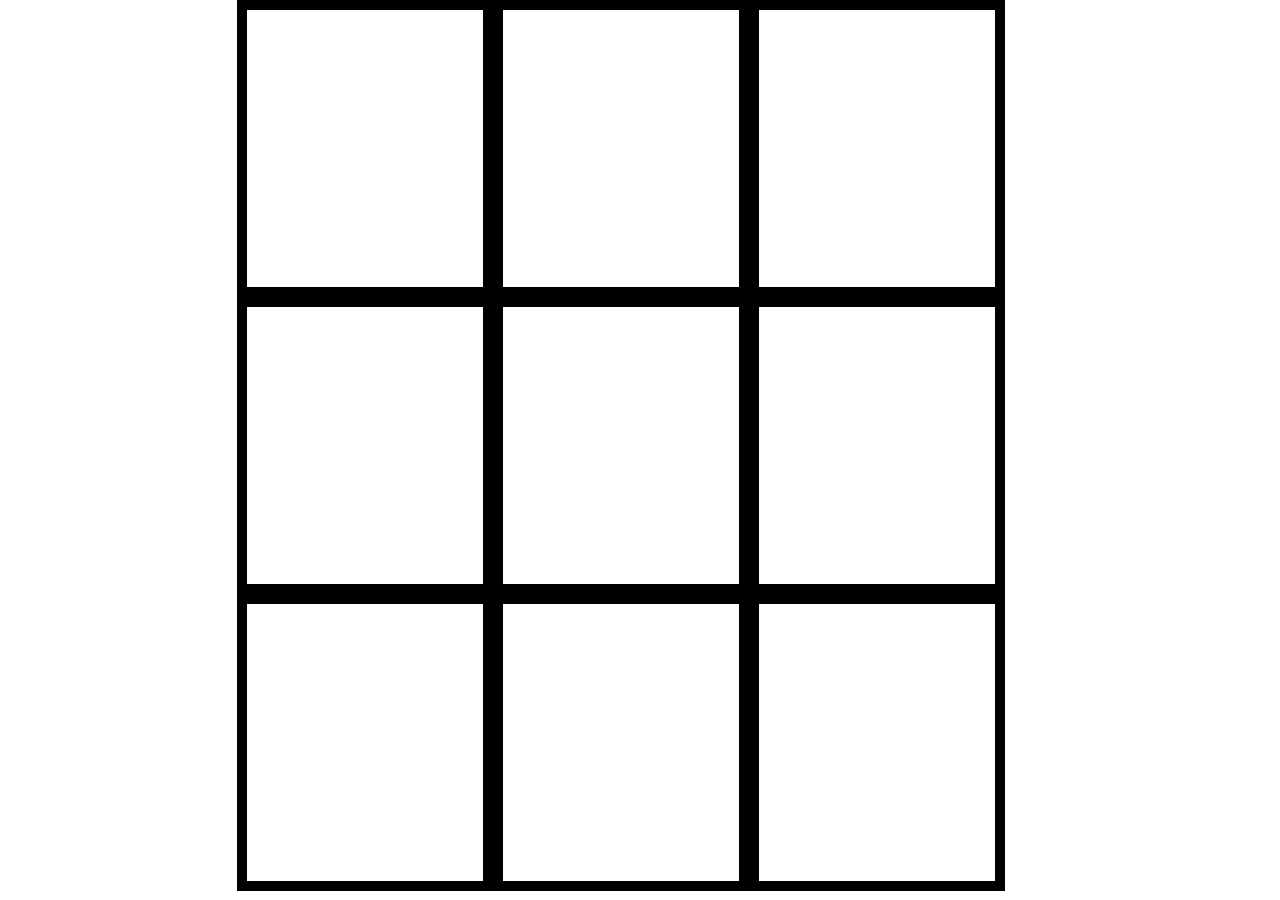
==== index.html @ aeab166d "indexed the main" ====
<!DOCTYPE html>
<html lang="en">
<head>
    <meta charset="UTF-8">
    <meta name="viewport" content="width=device-width, initial-scale=1.0">
    <link rel="stylesheet" type="text/css" href="game.css">
    <title>Super Tic Tac toe</title>
</head>
<body>
    <div class="game-pad">
        <div class="box tab1" onclick="displayValue(1)">
            <!-- <div class="box-selectX">
                <div class="Xbar1"></div>
                <div class="Xbar2"></div>
            </div>
             <div class="box-selectO">
                <div class="Ocircle1"></div>
                
            </div> -->
        </div>
        <div class="box tab2" onclick="displayValue(2)">

        </div>
        <div class="box tab3" onclick="displayValue(3)">

        </div>
        <div class="box tab4" onclick="displayValue(4)">

        </div>
        <div class="box tab5" onclick="displayValue(5)">

        </div>
        <div class="box tab6" onclick="displayValue(6)">

        </div>
        <div class="box tab7" onclick="displayValue(7)">

        </div>
        <div class="box tab8" onclick="displayValue(8)">

        </div>
        <div class="box tab9" onclick="displayValue(9)">

        </div>

    </div>
    <div class="result">
        <p>Refresh the page to play again</p>
    </div>

    <script>
        
        // document.querySelector('.tab1').addEventListener("click", displayValue(1))
        gameArray = [,,,,,,,,,]
        // console.log(gameArray.length)

        state = 0
        displayValue = (i) => {
            
            //for the first box
            if (i == 1){
            if (state == 0) {
                document.querySelector('.tab1').innerHTML =
                `<div class="box-selectX">
                <div class="Xbar1"></div>
                <div class="Xbar2"></div>`;

                gameArray[i-1] = 1;
                // console.log(gameArray[0]);

                state++;
                document.querySelector('.tab1').onclick = "sleep()"
            }
            else if (state == 1) {
                document.querySelector('.tab1').innerHTML =
                `<div class="box-selectO">
                <div class="Ocircle1"></div>
                `;

                gameArray[i-1] = 2;

                state--;
                document.querySelector('.tab1').onclick = "sleep()"
            }}
            //end for first box

            //for the second box
            if (i == 2){
            if (state == 0) {
                document.querySelector('.tab2').innerHTML =
                `<div class="box-selectX">
                <div class="Xbar1"></div>
                <div class="Xbar2"></div>`;

                gameArray[i-1] = 1;

                state++;
                document.querySelector('.tab2').onclick = "sleep()"
            }
            else if (state == 1) {
                document.querySelector('.tab2').innerHTML =
                `<div class="box-selectO">
                <div class="Ocircle1"></div>
                `;

                gameArray[i-1] = 2;

                state--;
                document.querySelector('.tab2').onclick = "sleep()"
            }}
            //end for second box


            //for the third box
            if (i == 3){
            if (state == 0) {
                document.querySelector('.tab3').innerHTML =
                `<div class="box-selectX">
                <div class="Xbar1"></div>
                <div class="Xbar2"></div>`;

                gameArray[i-1] = 1;

                state++;
                document.querySelector('.tab3').onclick = "sleep()"
            }
            else if (state == 1) {
                document.querySelector('.tab3').innerHTML =
                `<div class="box-selectO">
                <div class="Ocircle1"></div>
                `;

                gameArray[i-1] = 2;

                state--;
                document.querySelector('.tab3').onclick = "sleep()"
            }}
            //end for third box


            //for the fourth box
            if (i == 4){
            if (state == 0) {
                document.querySelector('.tab4').innerHTML =
                `<div class="box-selectX">
                <div class="Xbar1"></div>
                <div class="Xbar2"></div>`;

                gameArray[i-1] = 1;

                state++;
                document.querySelector('.tab4').onclick = "sleep()"
            }
            else if (state == 1) {
                document.querySelector('.tab4').innerHTML =
                `<div class="box-selectO">
                <div class="Ocircle1"></div>
                `;

                gameArray[i-1] = 2;

                state--;
                document.querySelector('.tab4').onclick = "sleep()"
            }}
            //end for fourth box


            //fifth box start
            if (i == 5){
            if (state == 0) {
                document.querySelector('.tab5').innerHTML =
                `<div class="box-selectX">
                <div class="Xbar1"></div>
                <div class="Xbar2"></div>`;

                gameArray[i-1] = 1;

                state++;
                document.querySelector('.tab5').onclick = "sleep()"
            }
            else if (state == 1) {
                document.querySelector('.tab5').innerHTML =
                `<div class="box-selectO">
                <div class="Ocircle1"></div>
                `;

                gameArray[i-1] = 2;

                state--;
                document.querySelector('.tab5').onclick = "sleep()"
            }}
            //fifth box end


            //sixth box start
            if (i == 6){
            if (state == 0) {
                document.querySelector('.tab6').innerHTML =
                `<div class="box-selectX">
                <div class="Xbar1"></div>
                <div class="Xbar2"></div>`;

                gameArray[i-1] = 1;

                state++;
                document.querySelector('.tab6').onclick = "sleep()"
            }
            else if (state == 1) {
                document.querySelector('.tab6').innerHTML =
                `<div class="box-selectO">
                <div class="Ocircle1"></div>
                `;

                gameArray[i-1] = 2;

                state--;
                document.querySelector('.tab6').onclick = "sleep()"
            }}
            //sixth box end


            //seventh box start
            if (i == 7){
            if (state == 0) {
                document.querySelector('.tab7').innerHTML =
                `<div class="box-selectX">
                <div class="Xbar1"></div>
                <div class="Xbar2"></div>`;

                gameArray[i-1] = 1;

                state++;
                document.querySelector('.tab7').onclick = "sleep()"
            }
            else if (state == 1) {
                document.querySelector('.tab7').innerHTML =
                `<div class="box-selectO">
                <div class="Ocircle1"></div>
                `;

                gameArray[i-1] = 2;

                state--;
                document.querySelector('.tab7').onclick = "sleep()"
            }}
            //seventh box end


            //eight box start
            if (i == 8){
            if (state == 0) {
                document.querySelector('.tab8').innerHTML =
                `<div class="box-selectX">
                <div class="Xbar1"></div>
                <div class="Xbar2"></div>`;

                gameArray[i-1] = 1;

                state++;
                document.querySelector('.tab8').onclick = "sleep()"
            }
            else if (state == 1) {
                document.querySelector('.tab8').innerHTML =
                `<div class="box-selectO">
                <div class="Ocircle1"></div>
                `;

                gameArray[i-1] = 2;

                state--;
                document.querySelector('.tab8').onclick = "sleep()"
            }}
            //eight box end


            //ninth box start
            if (i == 9){
            if (state == 0) {
                document.querySelector('.tab9').innerHTML =
                `<div class="box-selectX">
                <div class="Xbar1"></div>
                <div class="Xbar2"></div>`;

                gameArray[i-1] = 1;

                state++;
                document.querySelector('.tab9').onclick = "sleep()"
            }
            else if (state == 1) {
                document.querySelector('.tab9').innerHTML =
                `<div class="box-selectO">
                <div class="Ocircle1"></div>
                `;

                gameArray[i-1] = 2;

                state--;
                document.querySelector('.tab9').onclick = "sleep()"
            }}
            //ninth box end

            console.log(gameArray)

            checkWin();
        }

        checkWin = () => {
            //checking win condition //we can also run a loop on the horizontal,
            // vertical or diagonal to run 3(2 for diagonal) times and add 1 to the indexes each time
            //but i'll just use this to better my edits

            //starting horizontally
            //firstrow
            if (gameArray[0] == gameArray[1] && gameArray[0] == gameArray[2] &&
                gameArray[0] == 1 ){
                document.querySelector('.result').innerHTML = "X wins by the first row"
                document.querySelector('.result').style.display = "flex";
            }
                //firstrow
                else if (gameArray[0] == gameArray[1] && gameArray[0] == gameArray[2] &&
                    gameArray[0] == 2 ){
                    document.querySelector('.result').innerHTML = "O wins by the first row"
                    document.querySelector('.result').style.display = "flex";
                }

            //second row
           else if (gameArray[3] == gameArray[4] && gameArray[3] == gameArray[5] &&
                gameArray[3] == 1 ){
                document.querySelector('.result').innerHTML = "X wins by the second row"
                document.querySelector('.result').style.display = "flex";
            }
                else if (gameArray[3] == gameArray[4] && gameArray[3] == gameArray[5] &&
                    gameArray[3] == 2 ){
                    document.querySelector('.result').innerHTML = "O wins by the second row"
                    document.querySelector('.result').style.display = "flex";
                }

            //third row
           else if (gameArray[6] === gameArray[7] && gameArray[6] === gameArray[8] &&
                gameArray[6] == 1 ){
                document.querySelector('.result').innerHTML = "X wins by the third row"
                document.querySelector('.result').style.display = "flex";
            }
                else if (gameArray[6] === gameArray[7] && gameArray[6] === gameArray[8] &&
                    gameArray[6] == 2 ){
                    document.querySelector('.result').innerHTML = "O wins by the third row"
                    document.querySelector('.result').style.display = "flex";
                }
            
            //going vertically
            //first column
           else if (gameArray[0] == gameArray[3] && gameArray[0] == gameArray[6] &&
                gameArray[0] == 1 ){
                document.querySelector('.result').innerHTML = "X wins by the first column"
                document.querySelector('.result').style.display = "flex";
            }
                //first column
                else if (gameArray[0] == gameArray[3] && gameArray[0] == gameArray[6] &&
                    gameArray[0] == 2 ){
                    document.querySelector('.result').innerHTML = "O wins by the first column"
                    document.querySelector('.result').style.display = "flex";
                }

            //second column
            else if (gameArray[1] == gameArray[4] && gameArray[1] == gameArray[7] &&
                gameArray[1] == 1 ){
                document.querySelector('.result').innerHTML = "X wins by the second column"
                document.querySelector('.result').style.display = "flex";
            }
                //second column
                else if (gameArray[1] == gameArray[4] && gameArray[1] == gameArray[7] &&
                    gameArray[1] == 2 ){
                    document.querySelector('.result').innerHTML = "O wins by the second column"
                    document.querySelector('.result').style.display = "flex";
                }

            //third column
            else if (gameArray[2] == gameArray[5] && gameArray[2] == gameArray[8] &&
                gameArray[2] == 1 ){
                document.querySelector('.result').innerHTML = "X wins by the third column"
                document.querySelector('.result').style.display = "flex";
            }
                //third column
                else if (gameArray[2] == gameArray[5] && gameArray[2] == gameArray[8] &&
                    gameArray[2] == 2 ){
                    document.querySelector('.result').innerHTML = "O wins by the third column"
                    document.querySelector('.result').style.display = "flex";
                }

            //going diagonally
            // \ diagonal
            else if (gameArray[0] == gameArray[4] && gameArray[0] == gameArray[8] &&
                gameArray[0] == 1 ){
                document.querySelector('.result').innerHTML = "X wins through the downhill diagonal"
                document.querySelector('.result').style.display = "flex";
            }
                // \ diagonal
                else if (gameArray[0] == gameArray[4] && gameArray[0] == gameArray[8] &&
                    gameArray[0] == 2 ){
                    document.querySelector('.result').innerHTML = "O wins through the downhill diagonal"
                    document.querySelector('.result').style.display = "flex";
                }

            // / diagonal    
            else if (gameArray[2] == gameArray[4] && gameArray[2] == gameArray[6] &&
                gameArray[2] == 1 ){
                document.querySelector('.result').innerHTML = "X wins through the uphill diagonal"
                document.querySelector('.result').style.display = "flex";
            }
                // / diagonal
                else if (gameArray[2] == gameArray[4] && gameArray[2] == gameArray[6] &&
                    gameArray[2] == 2 ){
                    document.querySelector('.result').innerHTML = "O wins through the uphill diagonal"
                    document.querySelector('.result').style.display = "flex";
                }   
        }


        sleep = () => {
            console.log("next guy's turn")
        }
    </script>
</body>
</html>
---- game.css ----
*{
    margin: 0;
    padding: 0;
    box-sizing: border-box;
    /* width: 98vw;
    height: 100vh; */
}
body{
    /* display: grid;
    place-items: center; */
    width: 97vw;
    height: 100vh;
    /* display: flex;
    justify-content: center;
    align-items: center; */
    position: relative;
}
.game-pad{
    display: grid;
    grid-template-areas: 
    'one two three'
    'four five six'
    'seven eight nine';

    width: 60vw;
    height: 80vh;
    place-items: center;
    /* gap: 0.5rem; */
    /* position: absolute; */
    margin: auto auto;
}
.game-pad:nth-child(1) {
    grid-area: one;
}
.game-pad:nth-child(2) {
    grid-area: two;
}
.game-pad:nth-child(3) {
    grid-area: three;
}
.game-pad:nth-child(4) {
    grid-area: four;
}
.game-pad:nth-child(5) {
    grid-area: five;
}
.game-pad:nth-child(6) {
    grid-area: six;
}
.game-pad:nth-child(7) {
    grid-area: seven;
}
.game-pad:nth-child(8) {
    grid-area: eight;
}
.game-pad:nth-child(9) {
    grid-area: nine;
}

.box{
    width: 20vw;
    height: 33vh;
    min-width: 160px;
    min-height: 165px;
    display: flex;
    justify-content: center;
    align-items: center;

    border: 10px solid black;
}

.box-selectO{
    width: 80%;
    height: 80%;
    /* background-color: blueviolet; */

    display: flex;
    /* display: none; */
    justify-content: center;
    align-items: center;
    
}
.box-selectX{
    width: 60%;
    height: 80%;
    clip-path: polygon(20% 0%, 0% 20%, 30% 50%, 0% 80%, 20% 100%, 50% 70%, 80% 100%, 100% 80%, 70% 50%, 100% 20%, 80% 0%, 50% 30%);
    background-color: black;

    display: flex;
    /* display: none; */
    justify-content: center;
    align-items: center;
}
/* .box-selectX:hover,
.box-selectO:hover{
    opacity: 50%;
} */
.Xbar1{
    width: 35%;
    height: 35px;
    transform: rotate(45deg);
    background-color: black;
    margin-right: -66px;
}
.Xbar2{
    width: 35%;
    height: 35px;
    transform: rotate(-45deg) ;
    background-color: black;
    margin-left: -66px;
}
.Ocircle1{
    width: 5vw;
    height: 5vw;
    border-radius: 50%;
    box-shadow: 0 0  0 25px black;
}
/* .tab1{
    border: 10px solid black;
} */

.result{
    display: none;
    /* display: flex; */
    flex-direction: column;
    position: fixed;
    width: 100vw;
    height: 100vh;
    background-color: black;
    color: blanchedalmond;
    font-size: 10vw;
    text-align: center;
    align-items: center;
    justify-content: center;
}
.result p{
    font-size: 6vw;
}
 @media (max-width:740px ) {
    body{
        width: 100vw;
    }
    .game-pad{
        scale: 0.6;
        margin: auto auto;
        position: relative;
        right: 6vw;
    }
 }
 @media (max-width:420px ) {
    
    .game-pad{
        width: 100vw;
        min-width: 320px;
        position: relative;
        right: 12vw;
    }
 }
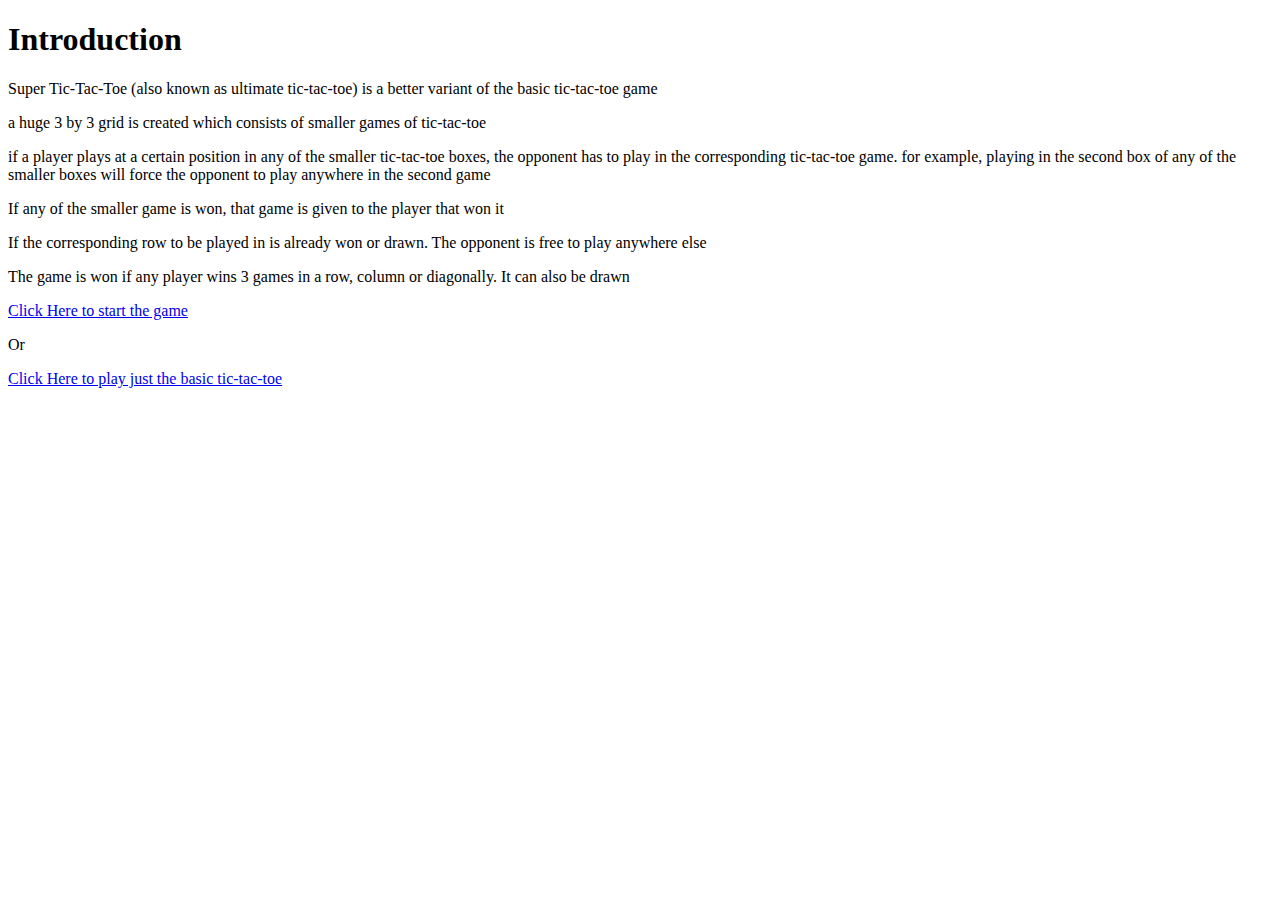
==== commit 1e736c68: "Game is finished! All that's left is css fine tuning, responsiveness and an engaging intro design" ====
--- a/index.html
+++ b/index.html
@@ -3,422 +3,23 @@
 <head>
     <meta charset="UTF-8">
     <meta name="viewport" content="width=device-width, initial-scale=1.0">
-    <link rel="stylesheet" type="text/css" href="game.css">
-    <title>Super Tic Tac toe</title>
+    <title>Super Tic-tac-toe</title>
 </head>
 <body>
-    <div class="game-pad">
-        <div class="box tab1" onclick="displayValue(1)">
-            <!-- <div class="box-selectX">
-                <div class="Xbar1"></div>
-                <div class="Xbar2"></div>
-            </div>
-             <div class="box-selectO">
-                <div class="Ocircle1"></div>
-                
-            </div> -->
-        </div>
-        <div class="box tab2" onclick="displayValue(2)">
-
-        </div>
-        <div class="box tab3" onclick="displayValue(3)">
-
-        </div>
-        <div class="box tab4" onclick="displayValue(4)">
-
-        </div>
-        <div class="box tab5" onclick="displayValue(5)">
-
-        </div>
-        <div class="box tab6" onclick="displayValue(6)">
-
-        </div>
-        <div class="box tab7" onclick="displayValue(7)">
-
-        </div>
-        <div class="box tab8" onclick="displayValue(8)">
-
-        </div>
-        <div class="box tab9" onclick="displayValue(9)">
-
-        </div>
-
-    </div>
-    <div class="result">
-        <p>Refresh the page to play again</p>
-    </div>
-
-    <script>
-        
-        // document.querySelector('.tab1').addEventListener("click", displayValue(1))
-        gameArray = [,,,,,,,,,]
-        // console.log(gameArray.length)
-
-        state = 0
-        displayValue = (i) => {
-            
-            //for the first box
-            if (i == 1){
-            if (state == 0) {
-                document.querySelector('.tab1').innerHTML =
-                `<div class="box-selectX">
-                <div class="Xbar1"></div>
-                <div class="Xbar2"></div>`;
-
-                gameArray[i-1] = 1;
-                // console.log(gameArray[0]);
-
-                state++;
-                document.querySelector('.tab1').onclick = "sleep()"
-            }
-            else if (state == 1) {
-                document.querySelector('.tab1').innerHTML =
-                `<div class="box-selectO">
-                <div class="Ocircle1"></div>
-                `;
-
-                gameArray[i-1] = 2;
-
-                state--;
-                document.querySelector('.tab1').onclick = "sleep()"
-            }}
-            //end for first box
-
-            //for the second box
-            if (i == 2){
-            if (state == 0) {
-                document.querySelector('.tab2').innerHTML =
-                `<div class="box-selectX">
-                <div class="Xbar1"></div>
-                <div class="Xbar2"></div>`;
-
-                gameArray[i-1] = 1;
-
-                state++;
-                document.querySelector('.tab2').onclick = "sleep()"
-            }
-            else if (state == 1) {
-                document.querySelector('.tab2').innerHTML =
-                `<div class="box-selectO">
-                <div class="Ocircle1"></div>
-                `;
-
-                gameArray[i-1] = 2;
-
-                state--;
-                document.querySelector('.tab2').onclick = "sleep()"
-            }}
-            //end for second box
+    <h1>Introduction</h1>
+    <p>Super Tic-Tac-Toe (also known as ultimate tic-tac-toe) is a better variant of the basic tic-tac-toe game</p>
+    <p>a huge 3 by 3 grid is created which consists of smaller games of tic-tac-toe</p>
+    <p>if a player plays at a certain position in any of the smaller tic-tac-toe boxes, 
+        the opponent has to play in the corresponding tic-tac-toe game. 
+        for example, playing in the second box of any of the smaller boxes will
+         force the opponent to play anywhere in the second game</p>
+    <p>If any of the smaller game is won, that game is given to the player that won it</p>
+    <p> If the corresponding row to be played in is already won or drawn. The opponent is free to play anywhere else</p>
+    <p>The game is won if any player wins 3 games in a row, column or diagonally. It can also be drawn</p>
+    <a href="mainsuper/index2.html"> Click Here to start the game</a>
+    <p>Or</p>
+    <a href="BasicTacToe.html"> Click Here to play just the basic tic-tac-toe</a>
 
 
-            //for the third box
-            if (i == 3){
-            if (state == 0) {
-                document.querySelector('.tab3').innerHTML =
-                `<div class="box-selectX">
-                <div class="Xbar1"></div>
-                <div class="Xbar2"></div>`;
-
-                gameArray[i-1] = 1;
-
-                state++;
-                document.querySelector('.tab3').onclick = "sleep()"
-            }
-            else if (state == 1) {
-                document.querySelector('.tab3').innerHTML =
-                `<div class="box-selectO">
-                <div class="Ocircle1"></div>
-                `;
-
-                gameArray[i-1] = 2;
-
-                state--;
-                document.querySelector('.tab3').onclick = "sleep()"
-            }}
-            //end for third box
-
-
-            //for the fourth box
-            if (i == 4){
-            if (state == 0) {
-                document.querySelector('.tab4').innerHTML =
-                `<div class="box-selectX">
-                <div class="Xbar1"></div>
-                <div class="Xbar2"></div>`;
-
-                gameArray[i-1] = 1;
-
-                state++;
-                document.querySelector('.tab4').onclick = "sleep()"
-            }
-            else if (state == 1) {
-                document.querySelector('.tab4').innerHTML =
-                `<div class="box-selectO">
-                <div class="Ocircle1"></div>
-                `;
-
-                gameArray[i-1] = 2;
-
-                state--;
-                document.querySelector('.tab4').onclick = "sleep()"
-            }}
-            //end for fourth box
-
-
-            //fifth box start
-            if (i == 5){
-            if (state == 0) {
-                document.querySelector('.tab5').innerHTML =
-                `<div class="box-selectX">
-                <div class="Xbar1"></div>
-                <div class="Xbar2"></div>`;
-
-                gameArray[i-1] = 1;
-
-                state++;
-                document.querySelector('.tab5').onclick = "sleep()"
-            }
-            else if (state == 1) {
-                document.querySelector('.tab5').innerHTML =
-                `<div class="box-selectO">
-                <div class="Ocircle1"></div>
-                `;
-
-                gameArray[i-1] = 2;
-
-                state--;
-                document.querySelector('.tab5').onclick = "sleep()"
-            }}
-            //fifth box end
-
-
-            //sixth box start
-            if (i == 6){
-            if (state == 0) {
-                document.querySelector('.tab6').innerHTML =
-                `<div class="box-selectX">
-                <div class="Xbar1"></div>
-                <div class="Xbar2"></div>`;
-
-                gameArray[i-1] = 1;
-
-                state++;
-                document.querySelector('.tab6').onclick = "sleep()"
-            }
-            else if (state == 1) {
-                document.querySelector('.tab6').innerHTML =
-                `<div class="box-selectO">
-                <div class="Ocircle1"></div>
-                `;
-
-                gameArray[i-1] = 2;
-
-                state--;
-                document.querySelector('.tab6').onclick = "sleep()"
-            }}
-            //sixth box end
-
-
-            //seventh box start
-            if (i == 7){
-            if (state == 0) {
-                document.querySelector('.tab7').innerHTML =
-                `<div class="box-selectX">
-                <div class="Xbar1"></div>
-                <div class="Xbar2"></div>`;
-
-                gameArray[i-1] = 1;
-
-                state++;
-                document.querySelector('.tab7').onclick = "sleep()"
-            }
-            else if (state == 1) {
-                document.querySelector('.tab7').innerHTML =
-                `<div class="box-selectO">
-                <div class="Ocircle1"></div>
-                `;
-
-                gameArray[i-1] = 2;
-
-                state--;
-                document.querySelector('.tab7').onclick = "sleep()"
-            }}
-            //seventh box end
-
-
-            //eight box start
-            if (i == 8){
-            if (state == 0) {
-                document.querySelector('.tab8').innerHTML =
-                `<div class="box-selectX">
-                <div class="Xbar1"></div>
-                <div class="Xbar2"></div>`;
-
-                gameArray[i-1] = 1;
-
-                state++;
-                document.querySelector('.tab8').onclick = "sleep()"
-            }
-            else if (state == 1) {
-                document.querySelector('.tab8').innerHTML =
-                `<div class="box-selectO">
-                <div class="Ocircle1"></div>
-                `;
-
-                gameArray[i-1] = 2;
-
-                state--;
-                document.querySelector('.tab8').onclick = "sleep()"
-            }}
-            //eight box end
-
-
-            //ninth box start
-            if (i == 9){
-            if (state == 0) {
-                document.querySelector('.tab9').innerHTML =
-                `<div class="box-selectX">
-                <div class="Xbar1"></div>
-                <div class="Xbar2"></div>`;
-
-                gameArray[i-1] = 1;
-
-                state++;
-                document.querySelector('.tab9').onclick = "sleep()"
-            }
-            else if (state == 1) {
-                document.querySelector('.tab9').innerHTML =
-                `<div class="box-selectO">
-                <div class="Ocircle1"></div>
-                `;
-
-                gameArray[i-1] = 2;
-
-                state--;
-                document.querySelector('.tab9').onclick = "sleep()"
-            }}
-            //ninth box end
-
-            console.log(gameArray)
-
-            checkWin();
-        }
-
-        checkWin = () => {
-            //checking win condition //we can also run a loop on the horizontal,
-            // vertical or diagonal to run 3(2 for diagonal) times and add 1 to the indexes each time
-            //but i'll just use this to better my edits
-
-            //starting horizontally
-            //firstrow
-            if (gameArray[0] == gameArray[1] && gameArray[0] == gameArray[2] &&
-                gameArray[0] == 1 ){
-                document.querySelector('.result').innerHTML = "X wins by the first row"
-                document.querySelector('.result').style.display = "flex";
-            }
-                //firstrow
-                else if (gameArray[0] == gameArray[1] && gameArray[0] == gameArray[2] &&
-                    gameArray[0] == 2 ){
-                    document.querySelector('.result').innerHTML = "O wins by the first row"
-                    document.querySelector('.result').style.display = "flex";
-                }
-
-            //second row
-           else if (gameArray[3] == gameArray[4] && gameArray[3] == gameArray[5] &&
-                gameArray[3] == 1 ){
-                document.querySelector('.result').innerHTML = "X wins by the second row"
-                document.querySelector('.result').style.display = "flex";
-            }
-                else if (gameArray[3] == gameArray[4] && gameArray[3] == gameArray[5] &&
-                    gameArray[3] == 2 ){
-                    document.querySelector('.result').innerHTML = "O wins by the second row"
-                    document.querySelector('.result').style.display = "flex";
-                }
-
-            //third row
-           else if (gameArray[6] === gameArray[7] && gameArray[6] === gameArray[8] &&
-                gameArray[6] == 1 ){
-                document.querySelector('.result').innerHTML = "X wins by the third row"
-                document.querySelector('.result').style.display = "flex";
-            }
-                else if (gameArray[6] === gameArray[7] && gameArray[6] === gameArray[8] &&
-                    gameArray[6] == 2 ){
-                    document.querySelector('.result').innerHTML = "O wins by the third row"
-                    document.querySelector('.result').style.display = "flex";
-                }
-            
-            //going vertically
-            //first column
-           else if (gameArray[0] == gameArray[3] && gameArray[0] == gameArray[6] &&
-                gameArray[0] == 1 ){
-                document.querySelector('.result').innerHTML = "X wins by the first column"
-                document.querySelector('.result').style.display = "flex";
-            }
-                //first column
-                else if (gameArray[0] == gameArray[3] && gameArray[0] == gameArray[6] &&
-                    gameArray[0] == 2 ){
-                    document.querySelector('.result').innerHTML = "O wins by the first column"
-                    document.querySelector('.result').style.display = "flex";
-                }
-
-            //second column
-            else if (gameArray[1] == gameArray[4] && gameArray[1] == gameArray[7] &&
-                gameArray[1] == 1 ){
-                document.querySelector('.result').innerHTML = "X wins by the second column"
-                document.querySelector('.result').style.display = "flex";
-            }
-                //second column
-                else if (gameArray[1] == gameArray[4] && gameArray[1] == gameArray[7] &&
-                    gameArray[1] == 2 ){
-                    document.querySelector('.result').innerHTML = "O wins by the second column"
-                    document.querySelector('.result').style.display = "flex";
-                }
-
-            //third column
-            else if (gameArray[2] == gameArray[5] && gameArray[2] == gameArray[8] &&
-                gameArray[2] == 1 ){
-                document.querySelector('.result').innerHTML = "X wins by the third column"
-                document.querySelector('.result').style.display = "flex";
-            }
-                //third column
-                else if (gameArray[2] == gameArray[5] && gameArray[2] == gameArray[8] &&
-                    gameArray[2] == 2 ){
-                    document.querySelector('.result').innerHTML = "O wins by the third column"
-                    document.querySelector('.result').style.display = "flex";
-                }
-
-            //going diagonally
-            // \ diagonal
-            else if (gameArray[0] == gameArray[4] && gameArray[0] == gameArray[8] &&
-                gameArray[0] == 1 ){
-                document.querySelector('.result').innerHTML = "X wins through the downhill diagonal"
-                document.querySelector('.result').style.display = "flex";
-            }
-                // \ diagonal
-                else if (gameArray[0] == gameArray[4] && gameArray[0] == gameArray[8] &&
-                    gameArray[0] == 2 ){
-                    document.querySelector('.result').innerHTML = "O wins through the downhill diagonal"
-                    document.querySelector('.result').style.display = "flex";
-                }
-
-            // / diagonal    
-            else if (gameArray[2] == gameArray[4] && gameArray[2] == gameArray[6] &&
-                gameArray[2] == 1 ){
-                document.querySelector('.result').innerHTML = "X wins through the uphill diagonal"
-                document.querySelector('.result').style.display = "flex";
-            }
-                // / diagonal
-                else if (gameArray[2] == gameArray[4] && gameArray[2] == gameArray[6] &&
-                    gameArray[2] == 2 ){
-                    document.querySelector('.result').innerHTML = "O wins through the uphill diagonal"
-                    document.querySelector('.result').style.display = "flex";
-                }   
-        }
-
-
-        sleep = () => {
-            console.log("next guy's turn")
-        }
-    </script>
 </body>
 </html>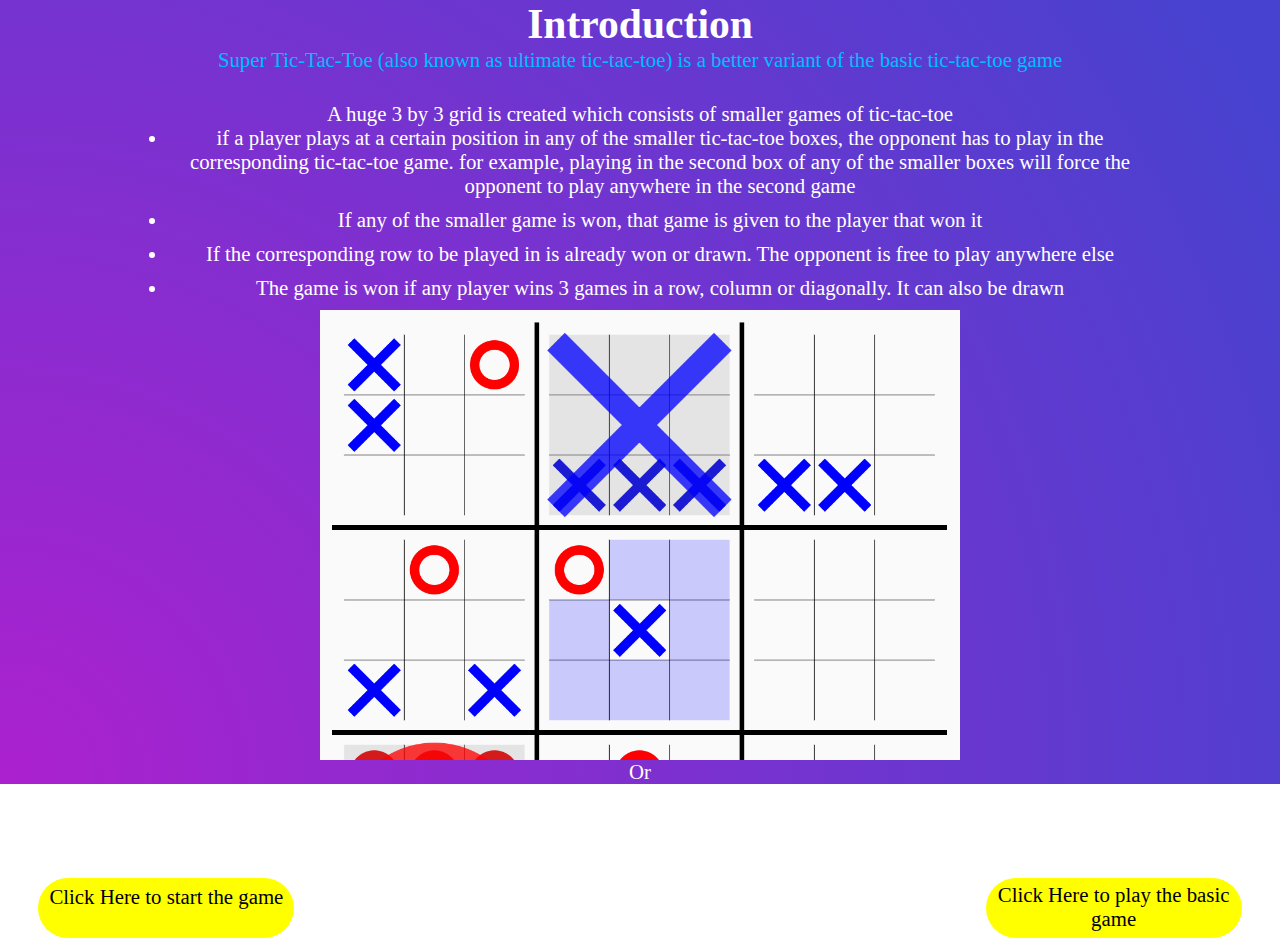
==== commit 669016e2: "Responsiveness and some display fixing" ====
--- a/index.html
+++ b/index.html
@@ -3,23 +3,40 @@
 <head>
     <meta charset="UTF-8">
     <meta name="viewport" content="width=device-width, initial-scale=1.0">
+    <link rel="stylesheet" type="text/css" href="index.css">
     <title>Super Tic-tac-toe</title>
 </head>
 <body>
+<main>
     <h1>Introduction</h1>
-    <p>Super Tic-Tac-Toe (also known as ultimate tic-tac-toe) is a better variant of the basic tic-tac-toe game</p>
-    <p>a huge 3 by 3 grid is created which consists of smaller games of tic-tac-toe</p>
-    <p>if a player plays at a certain position in any of the smaller tic-tac-toe boxes, 
-        the opponent has to play in the corresponding tic-tac-toe game. 
-        for example, playing in the second box of any of the smaller boxes will
-         force the opponent to play anywhere in the second game</p>
-    <p>If any of the smaller game is won, that game is given to the player that won it</p>
-    <p> If the corresponding row to be played in is already won or drawn. The opponent is free to play anywhere else</p>
-    <p>The game is won if any player wins 3 games in a row, column or diagonally. It can also be drawn</p>
-    <a href="mainsuper/index2.html"> Click Here to start the game</a>
+    <div class="bodyInfo">
+    <p class="Desc">Super Tic-Tac-Toe (also known as ultimate tic-tac-toe) is a better variant of the basic tic-tac-toe game</p>
+    <!-- <img src="#" title="super tic-tac-toe image" id="superImage" alt="The super tic-tac description" /> -->
+    <p>A huge 3 by 3 grid is created which consists of smaller games of tic-tac-toe</p>
+    <ul>
+        <li>if a player plays at a certain position in any of the smaller tic-tac-toe boxes, 
+            the opponent has to play in the corresponding tic-tac-toe game. 
+            for example, playing in the second box of any of the smaller boxes will
+            force the opponent to play anywhere in the second game</li>
+        <li>If any of the smaller game is won, that game is given to the player that won it</>
+        <li> If the corresponding row to be played in is already won or drawn. The opponent is free to play anywhere else</li>
+        <li>The game is won if any player wins 3 games in a row, column or diagonally. It can also be drawn</li>
+    </ul>
+    </div>
+        <div class="animationDiv">
+            <div class="animationDivInner">
+            <div class="hBar1"></div>
+            <div class="hBar2"></div>
+            <div class="vBar1"></div>
+            <div class="vBar2"></div>
+        </div>
+        </div>
+
+
+    <a href="mainsuper/index2.html" class="superGame"> Click Here to start the game</a>
     <p>Or</p>
-    <a href="BasicTacToe.html"> Click Here to play just the basic tic-tac-toe</a>
-
+    <a href="BasicTacToe.html" class="justGame"> Click Here to play the basic game</a>
+</main>
 
 </body>
 </html>--- a/index.css
+++ b/index.css
@@ -0,0 +1,73 @@
+*{
+    margin: 0;
+    box-sizing: border-box;
+}
+body{
+    display: grid;
+    place-items: center;
+
+    background: #AC21CF;
+    background: radial-gradient(circle farthest-corner at bottom left, #AC21CF 0%, #4742CF 96%);
+    background-repeat: no-repeat;
+
+    color: white;
+    text-align: center;
+    font-family: fantasy;
+    font-size: 1.3rem;
+}
+main li{
+    margin-bottom: 10px;
+}
+#superImage{
+    width: 80vw;
+    height: 20vh;
+}
+
+
+.animationDiv{
+    display: grid;
+    place-items: center;
+}
+.animationDivInner{
+    width: 50vw;
+    height: 50vh;
+    overflow: hidden;
+    background-image: url(images/SuperTicPicture.png);
+    background-size: cover;
+}
+
+.bodyInfo{
+    width: 80vw;
+}
+
+.Desc{
+    color: deepskyblue;
+    margin-bottom: 30px;
+}
+
+.superGame{
+    position: absolute;
+    left: 3vw;
+    width: 20vw;
+    height: 60px;
+    bottom: -3vw;
+
+    background-color: yellow;
+    border-radius: 40px;
+    text-decoration: none;
+    color: black;
+    padding: 7px;
+}
+.justGame{
+    position: absolute;
+    right: 3vw;
+    width: 20vw;
+    height: 60px;
+    bottom: -3vw;
+
+    background-color: yellow;
+    border-radius: 40px;
+    text-decoration: none;
+    color: black;
+    padding: 5px;
+}